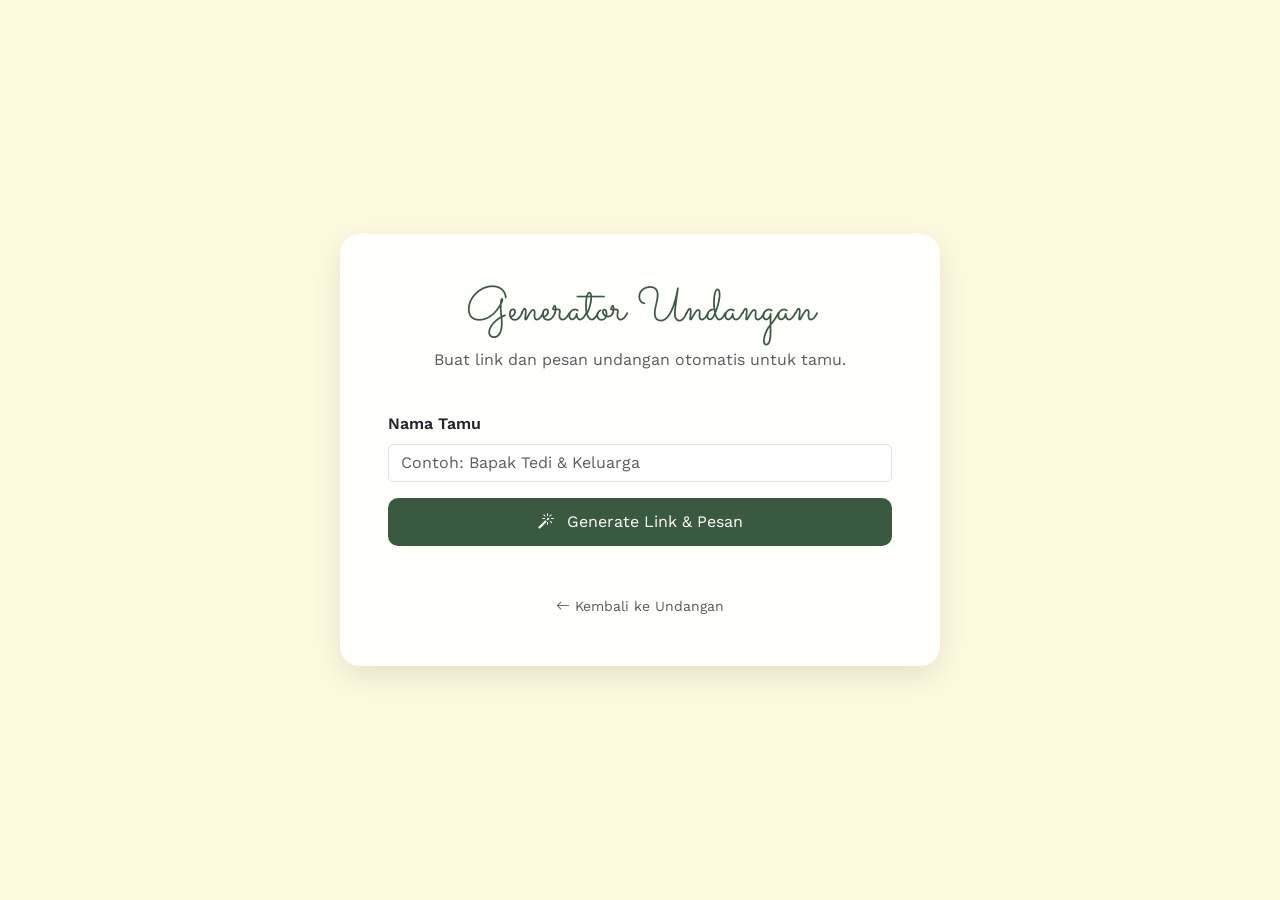
==== generator.html @ 7af0ad06 "Final aesthetic redesign, accessibility fixes, and separate generator page" ====
<!DOCTYPE html>
<html lang="id">
<head>
    <meta charset="UTF-8">
    <meta name="viewport" content="width=device-width, initial-scale=1.0">
    <title>Generator Undangan - Yusfi & Marwah</title>
    <link href="https://cdn.jsdelivr.net/npm/bootstrap@5.3.3/dist/css/bootstrap.min.css" rel="stylesheet">
    <link rel="stylesheet" href="https://cdn.jsdelivr.net/npm/bootstrap-icons@1.11.3/font/bootstrap-icons.min.css">
    <link href="https://fonts.googleapis.com/css2?family=Sacramento&family=Work+Sans:wght@300;400;600&display=swap" rel="stylesheet">
    <style>
        :root {
            --sage: #a3b18a;
            --dark-sage: #3a5a40;
            --beige: #fefae0;
            --earth: #d4a373;
        }
        body {
            font-family: 'Work Sans', sans-serif;
            background-color: var(--beige);
            color: var(--dark-sage);
            min-height: 100vh;
            display: flex;
            align-items: center;
            justify-content: center;
            padding: 20px;
        }
        .card {
            border: none;
            border-radius: 20px;
            box-shadow: 0 10px 30px rgba(0,0,0,0.1);
            max-width: 600px;
            width: 100%;
            background-color: rgba(255, 255, 255, 0.9);
            backdrop-filter: blur(10px);
        }
        h2 {
            font-family: 'Sacramento', cursive;
            font-size: 3rem;
            color: var(--dark-sage);
        }
        .btn-primary {
            background-color: var(--dark-sage);
            border: none;
            padding: 12px;
            border-radius: 10px;
        }
        .btn-primary:hover {
            background-color: var(--sage);
        }
        .form-label {
            font-weight: 600;
        }
        .result-box {
            background-color: #f8f9fa;
            border-radius: 10px;
            padding: 15px;
            margin-top: 20px;
        }
    </style>
</head>
<body>

<div class="card p-4 p-md-5">
    <div class="text-center mb-4">
        <h2>Generator Undangan</h2>
        <p class="text-muted">Buat link dan pesan undangan otomatis untuk tamu.</p>
    </div>

    <div class="mb-3">
        <label for="guest-name" class="form-label">Nama Tamu</label>
        <input type="text" id="guest-name" class="form-control" placeholder="Contoh: Bapak Tedi & Keluarga">
    </div>

    <button class="btn btn-primary w-100 mb-4" onclick="generateInvitation()">
        <i class="bi bi-magic me-2"></i> Generate Link & Pesan
    </button>

    <div id="result-container" style="display: none;">
        <div class="result-box">
            <label for="generated-link" class="form-label">Link Undangan:</label>
            <div class="input-group mb-3">
                <input type="text" id="generated-link" class="form-control" readonly>
                <button class="btn btn-outline-secondary" onclick="copyToClipboard('generated-link')">
                    <i class="bi bi-copy"></i> Salin
                </button>
            </div>

            <label for="generated-message" class="form-label">Pesan WhatsApp:</label>
            <textarea id="generated-message" class="form-control mb-3" rows="10" readonly></textarea>
            
            <button class="btn btn-success w-100" onclick="shareWhatsApp()">
                <i class="bi bi-whatsapp me-2"></i> Kirim via WhatsApp
            </button>
        </div>
    </div>
    
    <div class="text-center mt-4">
        <a href="index.html" class="text-decoration-none small text-muted">
            <i class="bi bi-arrow-left"></i> Kembali ke Undangan
        </a>
    </div>
</div>

<script>
    function generateInvitation() {
        const name = document.getElementById('guest-name').value;
        if (!name) {
            alert('Silakan masukkan nama tamu.');
            return;
        }

        // Get the base URL (pointing to index.html)
        let baseUrl = window.location.href.replace('generator.html', 'index.html').split('?')[0];
        if (!baseUrl.includes('index.html')) {
            baseUrl = baseUrl.endsWith('/') ? baseUrl + 'index.html' : baseUrl + '/index.html';
        }
        
        const encodedName = encodeURIComponent(name);
        const link = `${baseUrl}?to=${encodedName}`;
        
        const message = `Assalamu'alaikum Warahmatullahi Wabarakatuh

Kepada Yth.
Bapak/Ibu/Saudara/i

${name}

Tanpa mengurangi rasa hormat, perkenankan kami mengundang Bapak/Ibu/Saudara/i untuk menghadiri acara pernikahan kami.

Berikut link undangan kami, untuk info lengkap dari acara bisa kunjungi :

${link}

Merupakan suatu kebahagiaan bagi kami apabila Bapak/Ibu/Saudara/i berkenan untuk hadir dan memberikan doa restu.

Mohon maaf perihal undangan hanya di bagikan melalui pesan ini.

Terima kasih banyak atas perhatiannya.

Wassalamu'alaikum Warahmatullahi Wabarakatuh

Hormat Kami,
Yusfi & Marwah`;

        document.getElementById('generated-link').value = link;
        document.getElementById('generated-message').value = message;
        document.getElementById('result-container').style.display = 'block';
    }

    function copyToClipboard(id) {
        const el = document.getElementById(id);
        el.select();
        document.execCommand('copy');
        alert('Tersalin ke clipboard!');
    }

    function shareWhatsApp() {
        const message = document.getElementById('generated-message').value;
        const url = `https://wa.me/?text=${encodeURIComponent(message)}`;
        window.open(url, '_blank');
    }
</script>

</body>
</html>
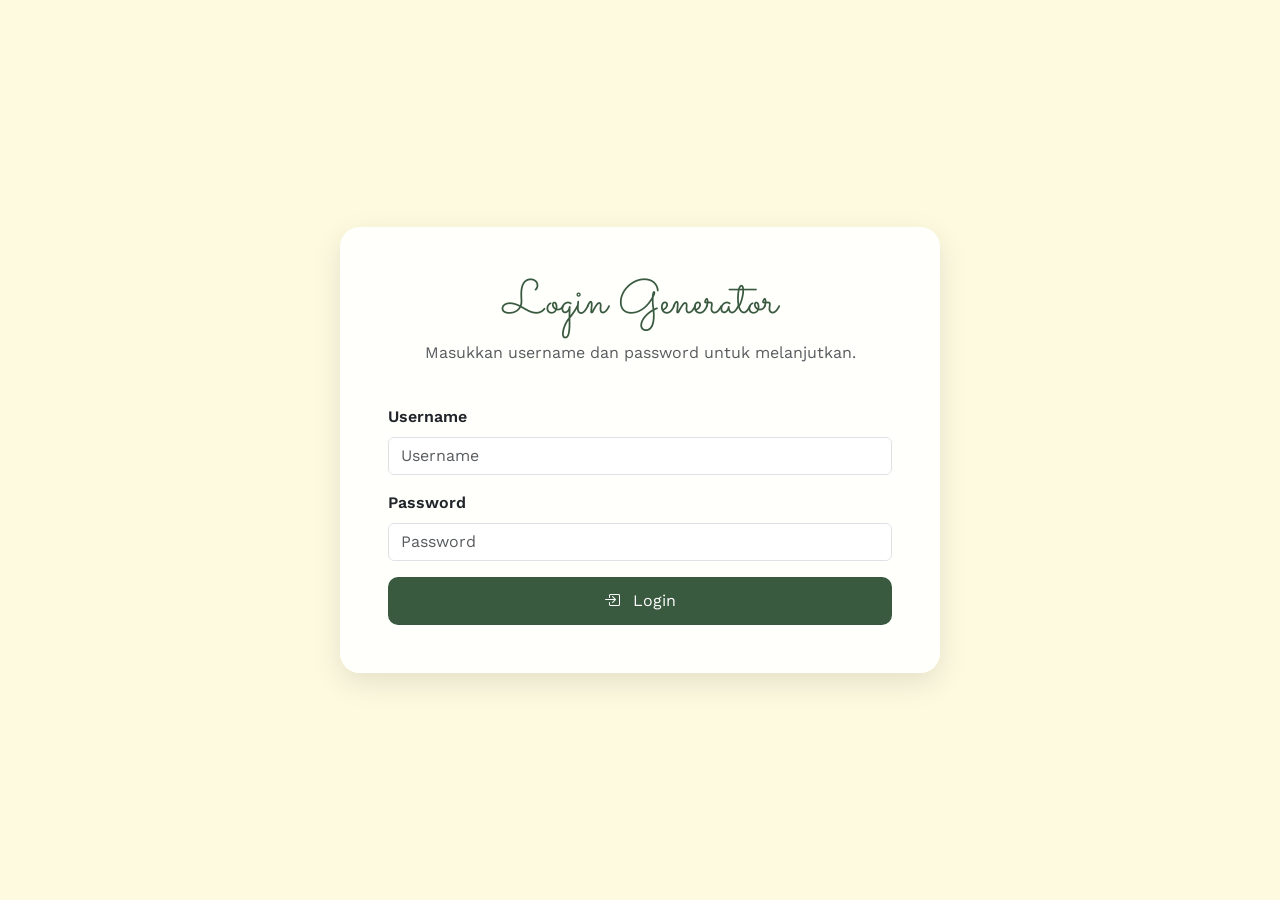
==== commit f0a36801: "Enhance animations with AOS, force font styles, and add login to generator" ====
--- a/generator.html
+++ b/generator.html
@@ -60,7 +60,25 @@
 </head>
 <body>
 
-<div class="card p-4 p-md-5">
+<div id="login-screen" class="card p-4 p-md-5">
+    <div class="text-center mb-4">
+        <h2>Login Generator</h2>
+        <p class="text-muted">Masukkan username dan password untuk melanjutkan.</p>
+    </div>
+    <div class="mb-3">
+        <label for="username" class="form-label">Username</label>
+        <input type="text" id="username" class="form-control" placeholder="Username">
+    </div>
+    <div class="mb-3">
+        <label for="password" class="form-label">Password</label>
+        <input type="password" id="password" class="form-control" placeholder="Password">
+    </div>
+    <button class="btn btn-primary w-100" onclick="checkLogin()">
+        <i class="bi bi-box-arrow-in-right me-2"></i> Login
+    </button>
+</div>
+
+<div id="generator-content" class="card p-4 p-md-5" style="display: none;">
     <div class="text-center mb-4">
         <h2>Generator Undangan</h2>
         <p class="text-muted">Buat link dan pesan undangan otomatis untuk tamu.</p>
@@ -102,6 +120,27 @@
 </div>
 
 <script>
+    function checkLogin() {
+        const user = document.getElementById('username').value;
+        const pass = document.getElementById('password').value;
+
+        if (user === 'admin' && pass === '@adi1212') {
+            document.getElementById('login-screen').style.display = 'none';
+            document.getElementById('generator-content').style.display = 'block';
+        } else {
+            alert('Username atau Password salah!');
+        }
+    }
+
+    // Allow login with Enter key
+    document.addEventListener('keypress', function (e) {
+        if (e.key === 'Enter') {
+            if (document.getElementById('login-screen').style.display !== 'none') {
+                checkLogin();
+            }
+        }
+    });
+
     function generateInvitation() {
         const name = document.getElementById('guest-name').value;
         if (!name) {
